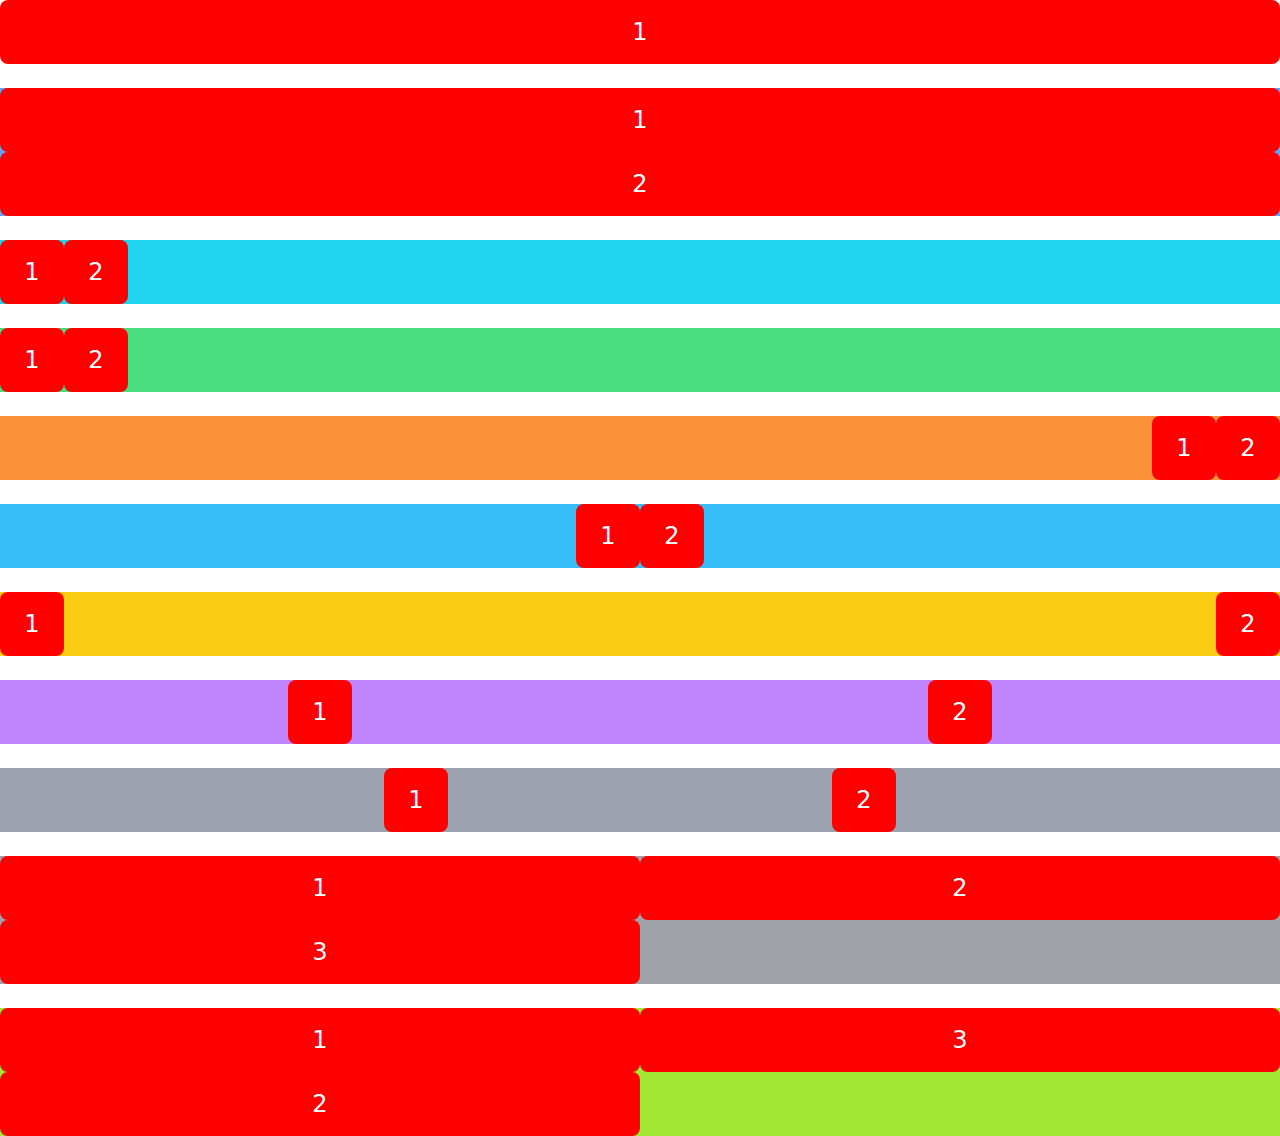
==== Ders1/index.html @ 0ed28026 "Ders 1 - TailwindCSS Flex ve Grid Yapısı" ====
<!DOCTYPE html>
<html lang="en">
<head>
    <meta charset="UTF-8">
    <meta http-equiv="X-UA-Compatible" content="IE=edge">
    <meta name="viewport" content="width=device-width, initial-scale=1.0">
    <title>Document</title>
    <link rel="stylesheet" href="./src/output.css">
</head>
<body>
    
    <p>1</p>

    <br>

    <div class="w-full bg-blue-400 flex flex-col">

        <p>1</p>

        <p>2</p>

    </div>

    <br>

    <div class="w-full bg-cyan-400 flex flex-row">

        <p>1</p>

        <p>2</p>

    </div>

    <br>

    <div class="w-full bg-green-400 flex flex-row justify-start">

        <p>1</p>

        <p>2</p>

    </div>

    <br>

    <div class="w-full bg-orange-400 flex flex-row justify-end">

        <p>1</p>

        <p>2</p>

    </div>

    <br>

    <div class="w-full bg-sky-400 flex flex-row justify-center">

        <p>1</p>

        <p>2</p>

    </div>

    <br>

    <div class="w-full bg-yellow-400 flex flex-row justify-between">

        <p>1</p>

        <p>2</p>

    </div>

    <br>

    <div class="w-full bg-purple-400 flex flex-row justify-around">

        <p>1</p>

        <p>2</p>

    </div>

    <br>

    <div class="w-full bg-gray-400 flex flex-row justify-evenly">

        <p>1</p>

        <p>2</p>

    </div>

    <br>

    <div class="w-full bg-zinc-400 grid grid-cols-2">

        <p>1</p>

        <p>2</p>

        <p>3</p>

    </div>

    <br>

    <div class="w-full bg-lime-400 grid grid-rows-2 grid-flow-col">

        <p>1</p>

        <p>2</p>

        <p>3</p>

    </div>

</body>
</html>
---- Ders1/src/output.css ----
/*
! tailwindcss v3.2.4 | MIT License | https://tailwindcss.com
*/

/*
1. Prevent padding and border from affecting element width. (https://github.com/mozdevs/cssremedy/issues/4)
2. Allow adding a border to an element by just adding a border-width. (https://github.com/tailwindcss/tailwindcss/pull/116)
*/

*,
::before,
::after {
  box-sizing: border-box;
  /* 1 */
  border-width: 0;
  /* 2 */
  border-style: solid;
  /* 2 */
  border-color: #e5e7eb;
  /* 2 */
}

::before,
::after {
  --tw-content: '';
}

/*
1. Use a consistent sensible line-height in all browsers.
2. Prevent adjustments of font size after orientation changes in iOS.
3. Use a more readable tab size.
4. Use the user's configured `sans` font-family by default.
5. Use the user's configured `sans` font-feature-settings by default.
*/

html {
  line-height: 1.5;
  /* 1 */
  -webkit-text-size-adjust: 100%;
  /* 2 */
  -moz-tab-size: 4;
  /* 3 */
  -o-tab-size: 4;
     tab-size: 4;
  /* 3 */
  font-family: ui-sans-serif, system-ui, -apple-system, BlinkMacSystemFont, "Segoe UI", Roboto, "Helvetica Neue", Arial, "Noto Sans", sans-serif, "Apple Color Emoji", "Segoe UI Emoji", "Segoe UI Symbol", "Noto Color Emoji";
  /* 4 */
  font-feature-settings: normal;
  /* 5 */
}

/*
1. Remove the margin in all browsers.
2. Inherit line-height from `html` so users can set them as a class directly on the `html` element.
*/

body {
  margin: 0;
  /* 1 */
  line-height: inherit;
  /* 2 */
}

/*
1. Add the correct height in Firefox.
2. Correct the inheritance of border color in Firefox. (https://bugzilla.mozilla.org/show_bug.cgi?id=190655)
3. Ensure horizontal rules are visible by default.
*/

hr {
  height: 0;
  /* 1 */
  color: inherit;
  /* 2 */
  border-top-width: 1px;
  /* 3 */
}

/*
Add the correct text decoration in Chrome, Edge, and Safari.
*/

abbr:where([title]) {
  -webkit-text-decoration: underline dotted;
          text-decoration: underline dotted;
}

/*
Remove the default font size and weight for headings.
*/

h1,
h2,
h3,
h4,
h5,
h6 {
  font-size: inherit;
  font-weight: inherit;
}

/*
Reset links to optimize for opt-in styling instead of opt-out.
*/

a {
  color: inherit;
  text-decoration: inherit;
}

/*
Add the correct font weight in Edge and Safari.
*/

b,
strong {
  font-weight: bolder;
}

/*
1. Use the user's configured `mono` font family by default.
2. Correct the odd `em` font sizing in all browsers.
*/

code,
kbd,
samp,
pre {
  font-family: ui-monospace, SFMono-Regular, Menlo, Monaco, Consolas, "Liberation Mono", "Courier New", monospace;
  /* 1 */
  font-size: 1em;
  /* 2 */
}

/*
Add the correct font size in all browsers.
*/

small {
  font-size: 80%;
}

/*
Prevent `sub` and `sup` elements from affecting the line height in all browsers.
*/

sub,
sup {
  font-size: 75%;
  line-height: 0;
  position: relative;
  vertical-align: baseline;
}

sub {
  bottom: -0.25em;
}

sup {
  top: -0.5em;
}

/*
1. Remove text indentation from table contents in Chrome and Safari. (https://bugs.chromium.org/p/chromium/issues/detail?id=999088, https://bugs.webkit.org/show_bug.cgi?id=201297)
2. Correct table border color inheritance in all Chrome and Safari. (https://bugs.chromium.org/p/chromium/issues/detail?id=935729, https://bugs.webkit.org/show_bug.cgi?id=195016)
3. Remove gaps between table borders by default.
*/

table {
  text-indent: 0;
  /* 1 */
  border-color: inherit;
  /* 2 */
  border-collapse: collapse;
  /* 3 */
}

/*
1. Change the font styles in all browsers.
2. Remove the margin in Firefox and Safari.
3. Remove default padding in all browsers.
*/

button,
input,
optgroup,
select,
textarea {
  font-family: inherit;
  /* 1 */
  font-size: 100%;
  /* 1 */
  font-weight: inherit;
  /* 1 */
  line-height: inherit;
  /* 1 */
  color: inherit;
  /* 1 */
  margin: 0;
  /* 2 */
  padding: 0;
  /* 3 */
}

/*
Remove the inheritance of text transform in Edge and Firefox.
*/

button,
select {
  text-transform: none;
}

/*
1. Correct the inability to style clickable types in iOS and Safari.
2. Remove default button styles.
*/

button,
[type='button'],
[type='reset'],
[type='submit'] {
  -webkit-appearance: button;
  /* 1 */
  background-color: transparent;
  /* 2 */
  background-image: none;
  /* 2 */
}

/*
Use the modern Firefox focus style for all focusable elements.
*/

:-moz-focusring {
  outline: auto;
}

/*
Remove the additional `:invalid` styles in Firefox. (https://github.com/mozilla/gecko-dev/blob/2f9eacd9d3d995c937b4251a5557d95d494c9be1/layout/style/res/forms.css#L728-L737)
*/

:-moz-ui-invalid {
  box-shadow: none;
}

/*
Add the correct vertical alignment in Chrome and Firefox.
*/

progress {
  vertical-align: baseline;
}

/*
Correct the cursor style of increment and decrement buttons in Safari.
*/

::-webkit-inner-spin-button,
::-webkit-outer-spin-button {
  height: auto;
}

/*
1. Correct the odd appearance in Chrome and Safari.
2. Correct the outline style in Safari.
*/

[type='search'] {
  -webkit-appearance: textfield;
  /* 1 */
  outline-offset: -2px;
  /* 2 */
}

/*
Remove the inner padding in Chrome and Safari on macOS.
*/

::-webkit-search-decoration {
  -webkit-appearance: none;
}

/*
1. Correct the inability to style clickable types in iOS and Safari.
2. Change font properties to `inherit` in Safari.
*/

::-webkit-file-upload-button {
  -webkit-appearance: button;
  /* 1 */
  font: inherit;
  /* 2 */
}

/*
Add the correct display in Chrome and Safari.
*/

summary {
  display: list-item;
}

/*
Removes the default spacing and border for appropriate elements.
*/

blockquote,
dl,
dd,
h1,
h2,
h3,
h4,
h5,
h6,
hr,
figure,
p,
pre {
  margin: 0;
}

fieldset {
  margin: 0;
  padding: 0;
}

legend {
  padding: 0;
}

ol,
ul,
menu {
  list-style: none;
  margin: 0;
  padding: 0;
}

/*
Prevent resizing textareas horizontally by default.
*/

textarea {
  resize: vertical;
}

/*
1. Reset the default placeholder opacity in Firefox. (https://github.com/tailwindlabs/tailwindcss/issues/3300)
2. Set the default placeholder color to the user's configured gray 400 color.
*/

input::-moz-placeholder, textarea::-moz-placeholder {
  opacity: 1;
  /* 1 */
  color: #9ca3af;
  /* 2 */
}

input::placeholder,
textarea::placeholder {
  opacity: 1;
  /* 1 */
  color: #9ca3af;
  /* 2 */
}

/*
Set the default cursor for buttons.
*/

button,
[role="button"] {
  cursor: pointer;
}

/*
Make sure disabled buttons don't get the pointer cursor.
*/

:disabled {
  cursor: default;
}

/*
1. Make replaced elements `display: block` by default. (https://github.com/mozdevs/cssremedy/issues/14)
2. Add `vertical-align: middle` to align replaced elements more sensibly by default. (https://github.com/jensimmons/cssremedy/issues/14#issuecomment-634934210)
   This can trigger a poorly considered lint error in some tools but is included by design.
*/

img,
svg,
video,
canvas,
audio,
iframe,
embed,
object {
  display: block;
  /* 1 */
  vertical-align: middle;
  /* 2 */
}

/*
Constrain images and videos to the parent width and preserve their intrinsic aspect ratio. (https://github.com/mozdevs/cssremedy/issues/14)
*/

img,
video {
  max-width: 100%;
  height: auto;
}

/* Make elements with the HTML hidden attribute stay hidden by default */

[hidden] {
  display: none;
}

*, ::before, ::after {
  --tw-border-spacing-x: 0;
  --tw-border-spacing-y: 0;
  --tw-translate-x: 0;
  --tw-translate-y: 0;
  --tw-rotate: 0;
  --tw-skew-x: 0;
  --tw-skew-y: 0;
  --tw-scale-x: 1;
  --tw-scale-y: 1;
  --tw-pan-x:  ;
  --tw-pan-y:  ;
  --tw-pinch-zoom:  ;
  --tw-scroll-snap-strictness: proximity;
  --tw-ordinal:  ;
  --tw-slashed-zero:  ;
  --tw-numeric-figure:  ;
  --tw-numeric-spacing:  ;
  --tw-numeric-fraction:  ;
  --tw-ring-inset:  ;
  --tw-ring-offset-width: 0px;
  --tw-ring-offset-color: #fff;
  --tw-ring-color: rgb(59 130 246 / 0.5);
  --tw-ring-offset-shadow: 0 0 #0000;
  --tw-ring-shadow: 0 0 #0000;
  --tw-shadow: 0 0 #0000;
  --tw-shadow-colored: 0 0 #0000;
  --tw-blur:  ;
  --tw-brightness:  ;
  --tw-contrast:  ;
  --tw-grayscale:  ;
  --tw-hue-rotate:  ;
  --tw-invert:  ;
  --tw-saturate:  ;
  --tw-sepia:  ;
  --tw-drop-shadow:  ;
  --tw-backdrop-blur:  ;
  --tw-backdrop-brightness:  ;
  --tw-backdrop-contrast:  ;
  --tw-backdrop-grayscale:  ;
  --tw-backdrop-hue-rotate:  ;
  --tw-backdrop-invert:  ;
  --tw-backdrop-opacity:  ;
  --tw-backdrop-saturate:  ;
  --tw-backdrop-sepia:  ;
}

::backdrop {
  --tw-border-spacing-x: 0;
  --tw-border-spacing-y: 0;
  --tw-translate-x: 0;
  --tw-translate-y: 0;
  --tw-rotate: 0;
  --tw-skew-x: 0;
  --tw-skew-y: 0;
  --tw-scale-x: 1;
  --tw-scale-y: 1;
  --tw-pan-x:  ;
  --tw-pan-y:  ;
  --tw-pinch-zoom:  ;
  --tw-scroll-snap-strictness: proximity;
  --tw-ordinal:  ;
  --tw-slashed-zero:  ;
  --tw-numeric-figure:  ;
  --tw-numeric-spacing:  ;
  --tw-numeric-fraction:  ;
  --tw-ring-inset:  ;
  --tw-ring-offset-width: 0px;
  --tw-ring-offset-color: #fff;
  --tw-ring-color: rgb(59 130 246 / 0.5);
  --tw-ring-offset-shadow: 0 0 #0000;
  --tw-ring-shadow: 0 0 #0000;
  --tw-shadow: 0 0 #0000;
  --tw-shadow-colored: 0 0 #0000;
  --tw-blur:  ;
  --tw-brightness:  ;
  --tw-contrast:  ;
  --tw-grayscale:  ;
  --tw-hue-rotate:  ;
  --tw-invert:  ;
  --tw-saturate:  ;
  --tw-sepia:  ;
  --tw-drop-shadow:  ;
  --tw-backdrop-blur:  ;
  --tw-backdrop-brightness:  ;
  --tw-backdrop-contrast:  ;
  --tw-backdrop-grayscale:  ;
  --tw-backdrop-hue-rotate:  ;
  --tw-backdrop-invert:  ;
  --tw-backdrop-opacity:  ;
  --tw-backdrop-saturate:  ;
  --tw-backdrop-sepia:  ;
}

.flex {
  display: flex;
}

.grid {
  display: grid;
}

.w-full {
  width: 100%;
}

.grid-flow-col {
  grid-auto-flow: column;
}

.grid-cols-2 {
  grid-template-columns: repeat(2, minmax(0, 1fr));
}

.grid-rows-2 {
  grid-template-rows: repeat(2, minmax(0, 1fr));
}

.flex-row {
  flex-direction: row;
}

.flex-col {
  flex-direction: column;
}

.justify-start {
  justify-content: flex-start;
}

.justify-end {
  justify-content: flex-end;
}

.justify-center {
  justify-content: center;
}

.justify-between {
  justify-content: space-between;
}

.justify-around {
  justify-content: space-around;
}

.justify-evenly {
  justify-content: space-evenly;
}

.bg-blue-400 {
  --tw-bg-opacity: 1;
  background-color: rgb(96 165 250 / var(--tw-bg-opacity));
}

.bg-cyan-400 {
  --tw-bg-opacity: 1;
  background-color: rgb(34 211 238 / var(--tw-bg-opacity));
}

.bg-green-400 {
  --tw-bg-opacity: 1;
  background-color: rgb(74 222 128 / var(--tw-bg-opacity));
}

.bg-orange-400 {
  --tw-bg-opacity: 1;
  background-color: rgb(251 146 60 / var(--tw-bg-opacity));
}

.bg-sky-400 {
  --tw-bg-opacity: 1;
  background-color: rgb(56 189 248 / var(--tw-bg-opacity));
}

.bg-yellow-400 {
  --tw-bg-opacity: 1;
  background-color: rgb(250 204 21 / var(--tw-bg-opacity));
}

.bg-purple-400 {
  --tw-bg-opacity: 1;
  background-color: rgb(192 132 252 / var(--tw-bg-opacity));
}

.bg-gray-400 {
  --tw-bg-opacity: 1;
  background-color: rgb(156 163 175 / var(--tw-bg-opacity));
}

.bg-zinc-400 {
  --tw-bg-opacity: 1;
  background-color: rgb(161 161 170 / var(--tw-bg-opacity));
}

.bg-lime-400 {
  --tw-bg-opacity: 1;
  background-color: rgb(163 230 53 / var(--tw-bg-opacity));
}

p {
  min-width: 4rem;
  min-height: 4rem;
  display: flex;
  justify-content: center;
  align-items: center;
  background-color: red;
  border-radius: 0.5rem;
  color: white;
  font-size: 1.5rem;
}
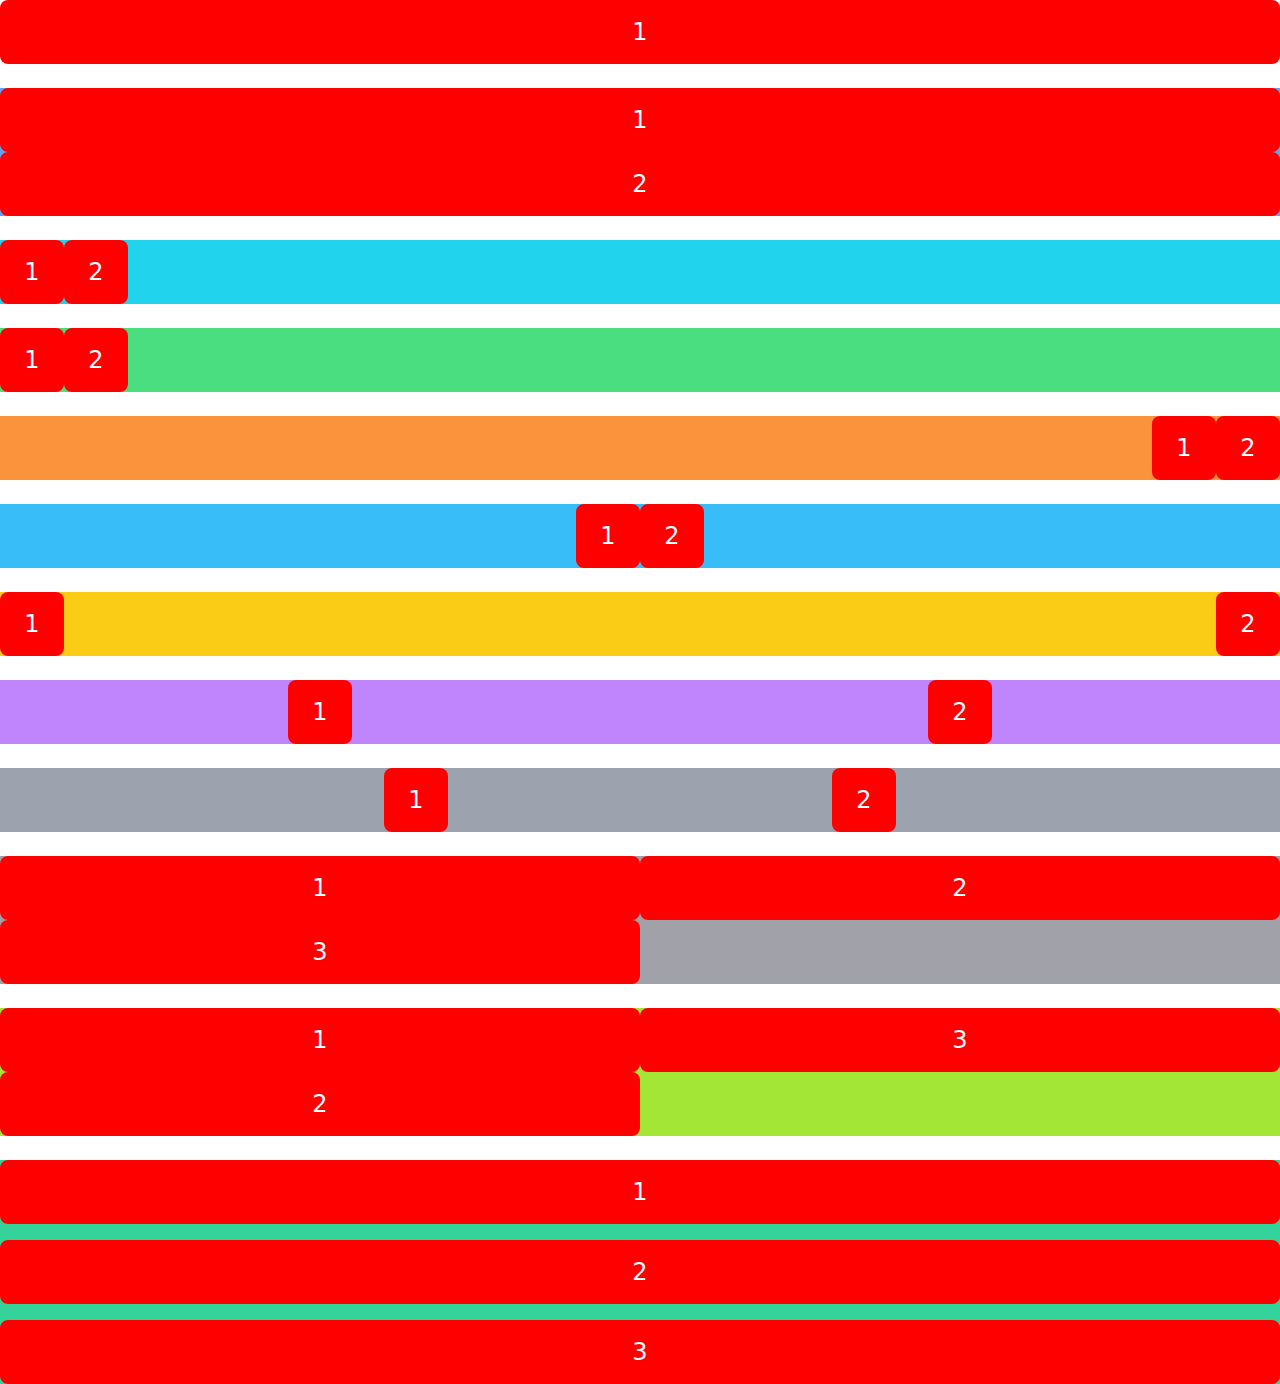
==== commit ec2af21f: "Ders 1 - TailwindCSS Flex ve Grid Yapısı" ====
--- a/Ders1/index.html
+++ b/Ders1/index.html
@@ -115,5 +115,17 @@
 
     </div>
 
+    <br>
+
+    <div class="w-full bg-emerald-400 grid gap-4">
+
+        <p>1</p>
+
+        <p>2</p>
+
+        <p>3</p>
+
+    </div>
+
 </body>
 </html>--- a/Ders1/src/output.css
+++ b/Ders1/src/output.css
@@ -569,6 +569,14 @@
   justify-content: space-evenly;
 }
 
+.gap-4 {
+  gap: 1rem;
+}
+
+.gap-y-4 {
+  row-gap: 1rem;
+}
+
 .bg-blue-400 {
   --tw-bg-opacity: 1;
   background-color: rgb(96 165 250 / var(--tw-bg-opacity));
@@ -617,6 +625,11 @@
 .bg-lime-400 {
   --tw-bg-opacity: 1;
   background-color: rgb(163 230 53 / var(--tw-bg-opacity));
+}
+
+.bg-emerald-400 {
+  --tw-bg-opacity: 1;
+  background-color: rgb(52 211 153 / var(--tw-bg-opacity));
 }
 
 p {
